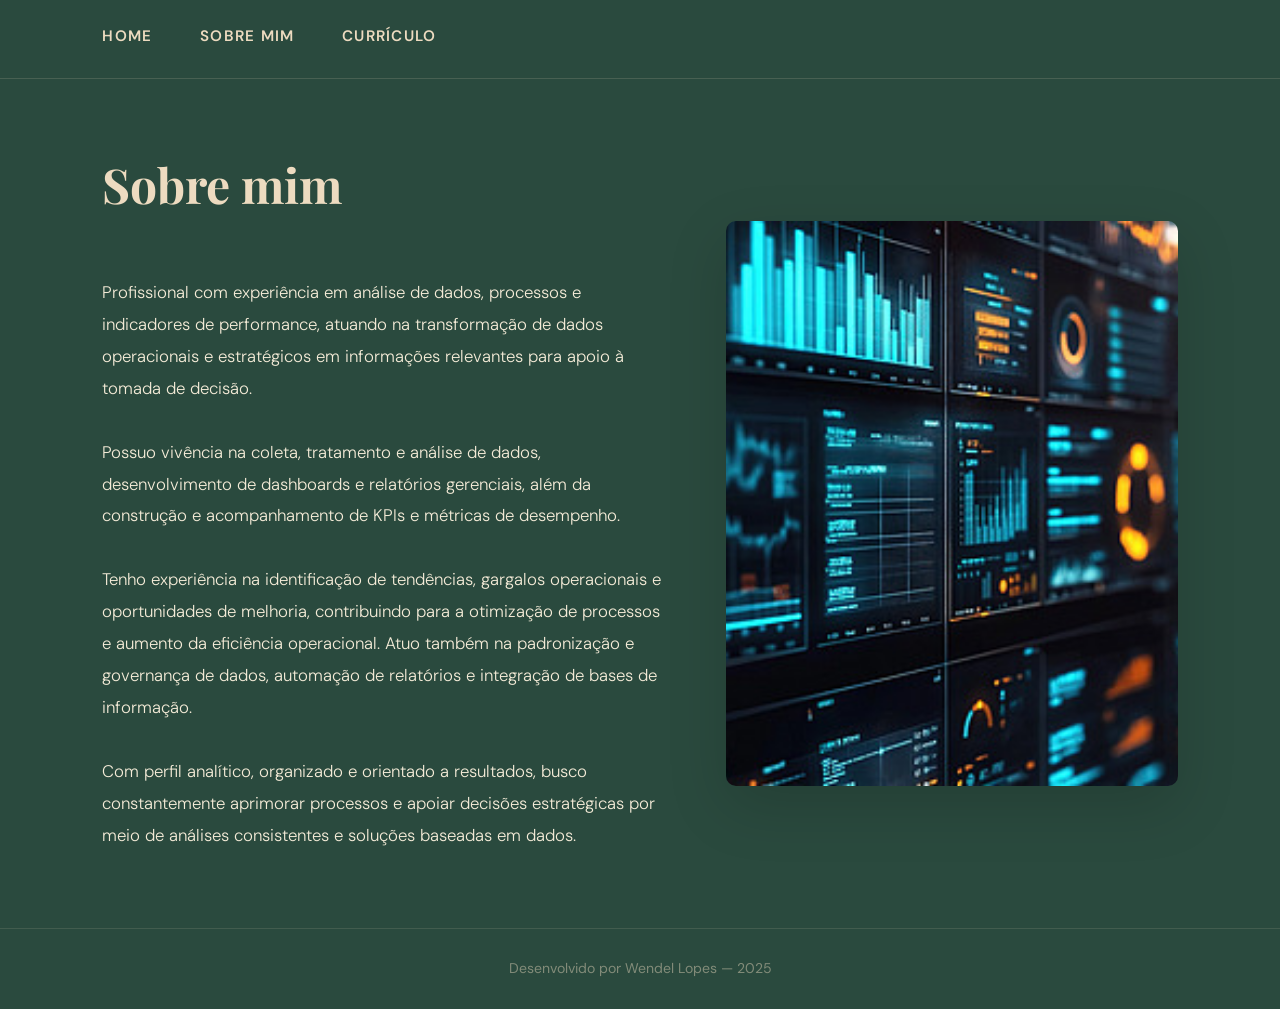
==== about.html @ 4afd9ea7 "Add files via upload" ====
<!DOCTYPE html>
<html lang="pt-br">
<head>
    <meta charset="UTF-8">
    <meta http-equiv="X-UA-Compatible" content="IE=edge">
    <meta name="viewport" content="width=device-width, initial-scale=1.0">
    <title>Sobre mim — Wendel Lopes</title>
    <link rel="stylesheet" href="style.css">
</head>
<body>

    <header class="cabecalho">
        <nav class="cabecalho__menu">
            <a class="cabecalho__menu__link" href="index.html">Home</a>
            <a class="cabecalho__menu__link" href="about.html">Sobre mim</a>
            <a class="cabecalho__menu__link" href="curriculo.html">Currículo</a>
        </nav>
    </header>

    <main class="apresentacao home-layout">

        <section class="apresentacao__conteudo">
            <h1 class="apresentacao__conteudo__titulo">Sobre mim</h1>
            <p class="sobre-texto">
Profissional com experiência em análise de dados, processos e indicadores de performance, atuando na transformação de dados operacionais e estratégicos em informações relevantes para apoio à tomada de decisão.

Possuo vivência na coleta, tratamento e análise de dados, desenvolvimento de dashboards e relatórios gerenciais, além da construção e acompanhamento de KPIs e métricas de desempenho.

Tenho experiência na identificação de tendências, gargalos operacionais e oportunidades de melhoria, contribuindo para a otimização de processos e aumento da eficiência operacional. Atuo também na padronização e governança de dados, automação de relatórios e integração de bases de informação.

Com perfil analítico, organizado e orientado a resultados, busco constantemente aprimorar processos e apoiar decisões estratégicas por meio de análises consistentes e soluções baseadas em dados.
            </p>
        </section>

        <img class="apresentacao__imagem" src="imagem pagina 2.jpg" alt="Wendel Lopes">

    </main>

    <footer class="rodape">
        <p>Desenvolvido por Wendel Lopes &mdash; 2025</p>
    </footer>

</body>
</html>
---- style.css ----
@import url('https://fonts.googleapis.com/css2?family=Playfair+Display:wght@700;900&family=DM+Sans:wght@300;400;500;600&display=swap');

:root {
    --verde-escuro:   #2A4A3E;
    --verde-medio:    #3C6255;
    --verde-claro:    #4E7A68;
    --creme:          #EDDBC0;
    --creme-claro:    #F5ECD8;
    --creme-hover:    #EAE7B1;
    --texto-escuro:   #1A1A1A;
    --texto-medio:    #3A3A3A;
    --branco:         #FFFFFF;
    --sombra:         rgba(0,0,0,0.15);

    --fonte-titulo:  'Playfair Display', serif;
    --fonte-corpo:   'DM Sans', sans-serif;

    --raio:   10px;
    --trans:  0.3s ease;
}

*, *::before, *::after {
    margin: 0;
    padding: 0;
    box-sizing: border-box;
}

html { scroll-behavior: smooth; }

body {
    background-color: var(--verde-escuro);
    color: var(--texto-escuro);
    font-family: var(--fonte-corpo);
    min-height: 100vh;
    display: flex;
    flex-direction: column;
    line-height: 1.7;
}

/* ── HEADER ── */
.cabecalho {
    padding: 24px 8%;
    position: sticky;
    top: 0;
    z-index: 100;
    background-color: var(--verde-escuro);
    border-bottom: 1px solid rgba(237,219,192,0.15);
    backdrop-filter: blur(8px);
}

.cabecalho__menu {
    display: flex;
    gap: 48px;
    align-items: center;
}

.cabecalho__menu__link {
    font-family: var(--fonte-corpo);
    font-size: 0.95rem;
    font-weight: 600;
    letter-spacing: 0.08em;
    text-transform: uppercase;
    color: var(--creme);
    text-decoration: none;
    position: relative;
    padding-bottom: 4px;
    transition: color var(--trans);
}

.cabecalho__menu__link::after {
    content: '';
    position: absolute;
    bottom: 0; left: 0;
    width: 0; height: 2px;
    background: var(--creme-hover);
    transition: width var(--trans);
}

.cabecalho__menu__link:hover { color: var(--creme-hover); }
.cabecalho__menu__link:hover::after { width: 100%; }

/* ── MAIN / LAYOUTS ── */
.apresentacao {
    flex: 1;
    display: flex;
    padding: 6% 8%;
    gap: 64px;
}

.home-layout {
    flex-direction: row;
    align-items: center;
    justify-content: space-between;
}

.curriculo-layout {
    flex-direction: column;
    align-items: center;
    justify-content: flex-start;
}

/* ── CONTEÚDO ── */
.apresentacao__conteudo {
    display: flex;
    flex-direction: column;
    gap: 32px;
}

.home-layout .apresentacao__conteudo   { width: 52%; }
.curriculo-layout .apresentacao__conteudo { width: 100%; max-width: 860px; }

.apresentacao__conteudo__titulo {
    font-family: var(--fonte-titulo);
    font-size: clamp(2rem, 4vw, 3rem);
    font-weight: 700;
    color: var(--creme);
    line-height: 1.2;
}

.titulo-destaque {
    color: var(--creme-hover);
    font-style: italic;
}

.apresentacao__conteudo__texto {
    font-size: 1.05rem;
    color: var(--creme-claro);
    line-height: 1.8;
    font-weight: 300;
}

/* ── IMAGEM ── */
.apresentacao__imagem {
    width: 42%;
    max-width: 460px;
    height: auto;
    border-radius: var(--raio);
    object-fit: cover;
    box-shadow: 0 20px 60px var(--sombra);
    aspect-ratio: 4/5;
}

.curriculo-layout .apresentacao__imagem { display: none; }

/* ── LINKS / REDES ── */
.apresentacao__links {
    display: flex;
    flex-direction: column;
    gap: 16px;
}

.apresentacao__links__subtitulo {
    font-family: var(--fonte-corpo);
    font-weight: 500;
    font-size: 0.85rem;
    letter-spacing: 0.12em;
    text-transform: uppercase;
    color: rgba(237,219,192,0.6);
    margin-bottom: 4px;
}

.apresentacao__links__navegacao {
    display: flex;
    align-items: center;
    gap: 12px;
    max-width: 320px;
    padding: 14px 20px;
    border-radius: var(--raio);
    font-size: 0.95rem;
    font-weight: 500;
    font-family: var(--fonte-corpo);
    color: var(--creme);
    text-decoration: none;
    border: 1px solid rgba(237,219,192,0.3);
    background: rgba(237,219,192,0.05);
    transition: background var(--trans), border-color var(--trans), transform var(--trans);
}

.apresentacao__links__navegacao:hover {
    background: rgba(237,219,192,0.12);
    border-color: var(--creme);
    transform: translateX(4px);
}

.imagens_links {
    width: 20px;
    height: 20px;
    filter: brightness(0) invert(1) opacity(0.8);
}

/* ── CURRÍCULO ── */
.secao-titulo {
    font-family: var(--fonte-titulo);
    font-size: 1.6rem;
    font-weight: 700;
    color: var(--creme);
    padding-bottom: 12px;
    border-bottom: 1px solid rgba(237,219,192,0.25);
    margin-bottom: 8px;
}

.lista-curriculo {
    list-style: none;
    margin: 0;
    display: flex;
    flex-direction: column;
    gap: 24px;
}

.experiencia {
    background: rgba(237,219,192,0.06);
    border: 1px solid rgba(237,219,192,0.12);
    border-radius: var(--raio);
    padding: 28px 32px;
    transition: background var(--trans);
}

.experiencia:hover {
    background: rgba(237,219,192,0.1);
}

.experiencia__cargo {
    font-family: var(--fonte-titulo);
    font-size: 1.15rem;
    font-weight: 700;
    color: var(--creme);
    margin-bottom: 6px;
}

.experiencia__empresa {
    font-size: 0.88rem;
    font-weight: 600;
    letter-spacing: 0.07em;
    text-transform: uppercase;
    color: var(--creme-hover);
    margin-bottom: 4px;
}

.periodo {
    display: inline-block;
    font-size: 0.82rem;
    font-weight: 500;
    color: rgba(237,219,192,0.55);
    background: rgba(237,219,192,0.08);
    padding: 3px 10px;
    border-radius: 20px;
    margin-bottom: 16px;
    letter-spacing: 0.04em;
}

.descricao {
    font-size: 0.97rem;
    color: var(--creme-claro);
    line-height: 1.85;
    font-weight: 300;
}

/* listas de formação e estudos */
.lista-simples {
    list-style: none;
    margin: 0;
    display: flex;
    flex-direction: column;
    gap: 12px;
}

.lista-simples li {
    font-family: var(--fonte-corpo);
    font-size: 0.97rem;
    color: var(--creme-claro);
    font-weight: 300;
    padding-left: 20px;
    position: relative;
    line-height: 1.6;
    margin-bottom: 0;
}

.lista-simples li::before {
    content: '▸';
    position: absolute;
    left: 0;
    color: var(--creme-hover);
    font-size: 0.85rem;
}

/* ── SOBRE MIM ── */
.sobre-texto {
    font-size: 1.05rem;
    color: var(--creme-claro);
    line-height: 1.9;
    font-weight: 300;
    white-space: pre-line;
}

/* ── RODAPÉ ── */
.rodape {
    background-color: var(--verde-escuro);
    border-top: 1px solid rgba(237,219,192,0.12);
    padding: 28px 8%;
    text-align: center;
    font-family: var(--fonte-corpo);
    font-size: 0.88rem;
    font-weight: 400;
    color: rgba(237,219,192,0.45);
    margin-top: auto;
}

/* ── RESPONSIVO ── */
@media (max-width: 1024px) {
    .apresentacao { padding: 8% 5%; gap: 40px; }
    .home-layout { flex-direction: column-reverse; align-items: center; text-align: center; }
    .home-layout .apresentacao__conteudo { width: 100%; align-items: center; }
    .apresentacao__links { align-items: center; }
    .apresentacao__imagem { width: 70%; max-width: 320px; }
    .cabecalho__menu { gap: 28px; justify-content: center; }
}

@media (max-width: 600px) {
    .apresentacao__conteudo__titulo { font-size: 1.75rem; }
    .cabecalho__menu { gap: 20px; }
    .cabecalho__menu__link { font-size: 0.82rem; }
    .experiencia { padding: 20px 18px; }
}
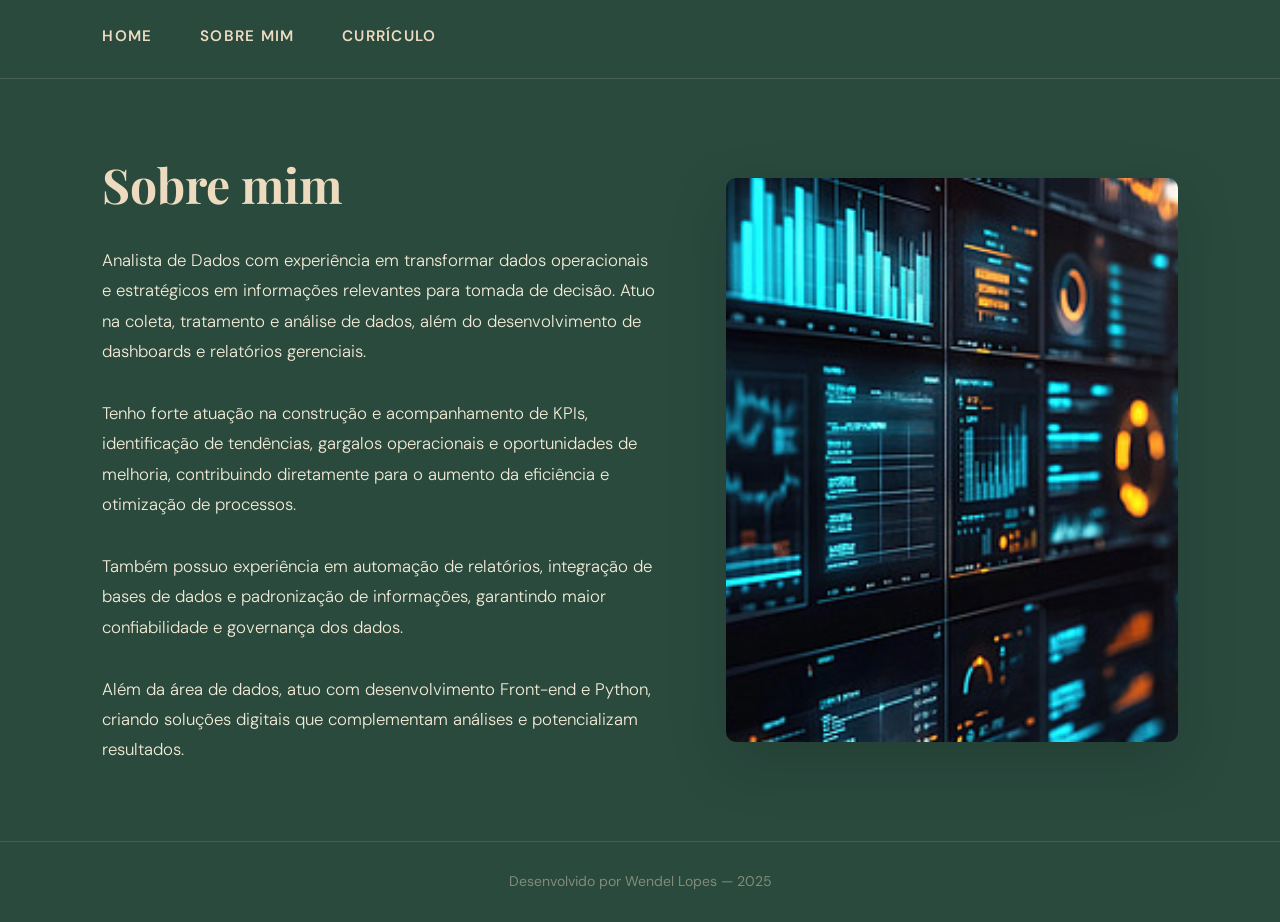
==== commit 2726342e: "Add files via upload" ====
--- a/about.html
+++ b/about.html
@@ -21,15 +21,27 @@
 
         <section class="apresentacao__conteudo">
             <h1 class="apresentacao__conteudo__titulo">Sobre mim</h1>
-            <p class="sobre-texto">
-Profissional com experiência em análise de dados, processos e indicadores de performance, atuando na transformação de dados operacionais e estratégicos em informações relevantes para apoio à tomada de decisão.
+            <p class="apresentacao__conteudo__texto">
+                Analista de Dados com experiência em transformar dados operacionais e estratégicos
+                em informações relevantes para tomada de decisão. Atuo na coleta, tratamento e análise
+                de dados, além do desenvolvimento de dashboards e relatórios gerenciais.
+                </p>
 
-Possuo vivência na coleta, tratamento e análise de dados, desenvolvimento de dashboards e relatórios gerenciais, além da construção e acompanhamento de KPIs e métricas de desempenho.
+                <p class="apresentacao__conteudo__texto">
+                Tenho forte atuação na construção e acompanhamento de KPIs, identificação de tendências,
+                gargalos operacionais e oportunidades de melhoria, contribuindo diretamente para o aumento
+                da eficiência e otimização de processos.
+                </p>
 
-Tenho experiência na identificação de tendências, gargalos operacionais e oportunidades de melhoria, contribuindo para a otimização de processos e aumento da eficiência operacional. Atuo também na padronização e governança de dados, automação de relatórios e integração de bases de informação.
+                <p class="apresentacao__conteudo__texto">
+                Também possuo experiência em automação de relatórios, integração de bases de dados e
+                padronização de informações, garantindo maior confiabilidade e governança dos dados.
+                </p>
 
-Com perfil analítico, organizado e orientado a resultados, busco constantemente aprimorar processos e apoiar decisões estratégicas por meio de análises consistentes e soluções baseadas em dados.
-            </p>
+                <p class="apresentacao__conteudo__texto">
+                Além da área de dados, atuo com desenvolvimento Front-end e Python, criando soluções
+                digitais que complementam análises e potencializam resultados.
+                </p>
         </section>
 
         <img class="apresentacao__imagem" src="imagem pagina 2.jpg" alt="Wendel Lopes">
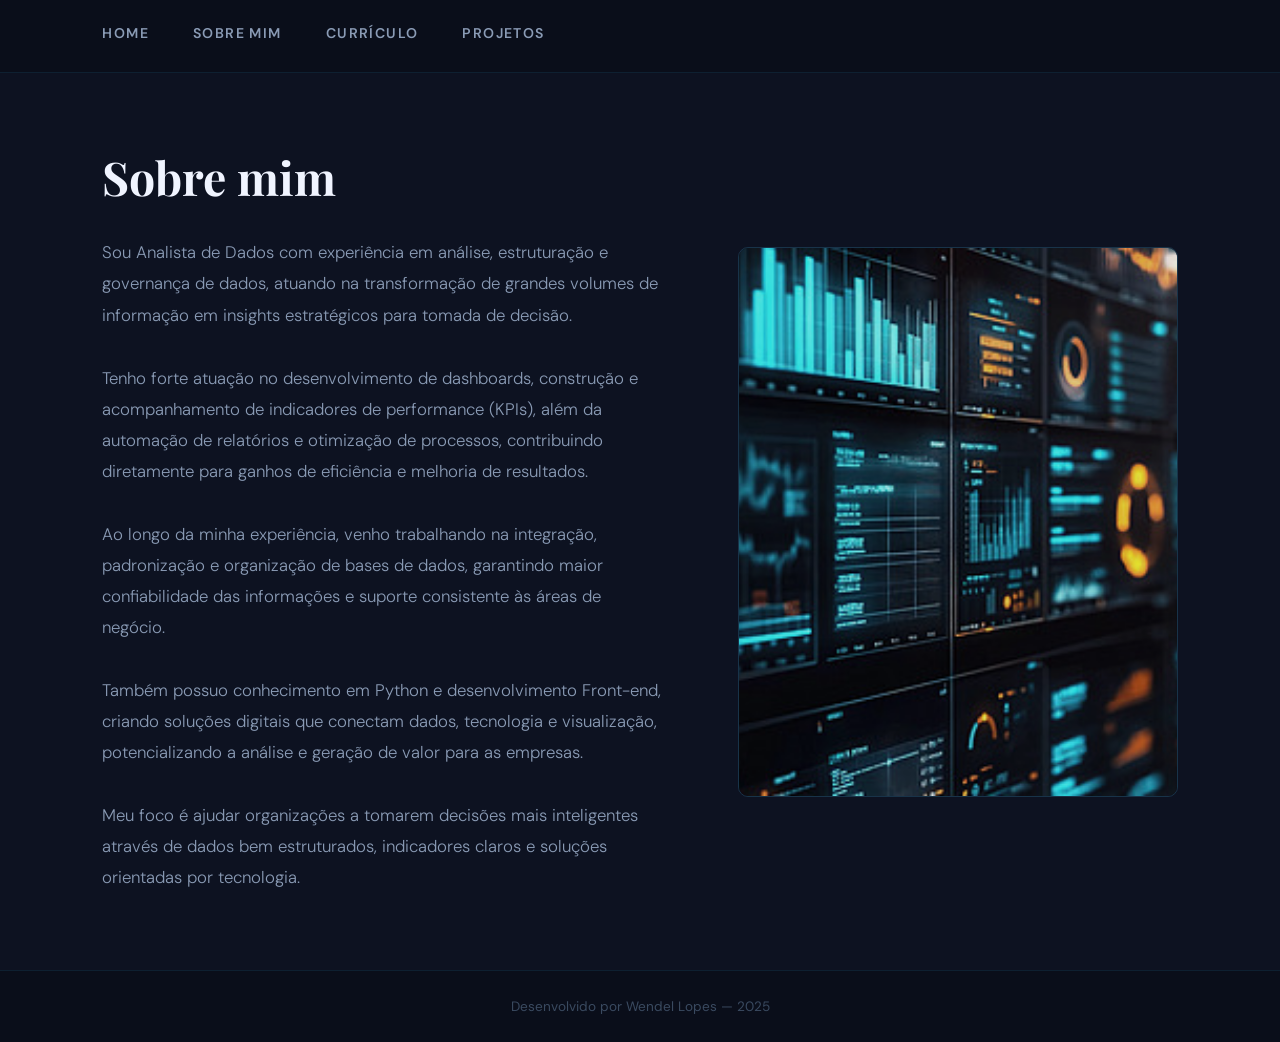
==== commit e0ccba0f: "Add files via upload" ====
--- a/about.html
+++ b/about.html
@@ -14,6 +14,7 @@
             <a class="cabecalho__menu__link" href="index.html">Home</a>
             <a class="cabecalho__menu__link" href="about.html">Sobre mim</a>
             <a class="cabecalho__menu__link" href="curriculo.html">Currículo</a>
+            <a class="cabecalho__menu__link" href="projetos.html">Projetos</a>
         </nav>
     </header>
 
@@ -22,26 +23,17 @@
         <section class="apresentacao__conteudo">
             <h1 class="apresentacao__conteudo__titulo">Sobre mim</h1>
             <p class="apresentacao__conteudo__texto">
-                Analista de Dados com experiência em transformar dados operacionais e estratégicos
-                em informações relevantes para tomada de decisão. Atuo na coleta, tratamento e análise
-                de dados, além do desenvolvimento de dashboards e relatórios gerenciais.
+                Sou Analista de Dados com experiência em análise, estruturação e governança de dados, atuando na transformação de grandes volumes de informação em insights estratégicos para tomada de decisão.</p>
+                <p class="apresentacao__conteudo__texto">
+                Tenho forte atuação no desenvolvimento de dashboards, construção e acompanhamento de indicadores de performance (KPIs), além da automação de relatórios e otimização de processos, contribuindo diretamente para ganhos de eficiência e melhoria de resultados.</p>
+                <p class="apresentacao__conteudo__texto">
+                Ao longo da minha experiência, venho trabalhando na integração, padronização e organização de bases de dados, garantindo maior confiabilidade das informações e suporte consistente às áreas de negócio.</p>
+                <p class="apresentacao__conteudo__texto">
+                Também possuo conhecimento em Python e desenvolvimento Front-end, criando soluções digitais que conectam dados, tecnologia e visualização, potencializando a análise e geração de valor para as empresas. </p>
+                <p class="apresentacao__conteudo__texto">
+                Meu foco é ajudar organizações a tomarem decisões mais inteligentes através de dados bem estruturados, indicadores claros e soluções orientadas por tecnologia.
                 </p>
-
-                <p class="apresentacao__conteudo__texto">
-                Tenho forte atuação na construção e acompanhamento de KPIs, identificação de tendências,
-                gargalos operacionais e oportunidades de melhoria, contribuindo diretamente para o aumento
-                da eficiência e otimização de processos.
-                </p>
-
-                <p class="apresentacao__conteudo__texto">
-                Também possuo experiência em automação de relatórios, integração de bases de dados e
-                padronização de informações, garantindo maior confiabilidade e governança dos dados.
-                </p>
-
-                <p class="apresentacao__conteudo__texto">
-                Além da área de dados, atuo com desenvolvimento Front-end e Python, criando soluções
-                digitais que complementam análises e potencializam resultados.
-                </p>
+                
         </section>
 
         <img class="apresentacao__imagem" src="imagem pagina 2.jpg" alt="Wendel Lopes">
--- a/style.css
+++ b/style.css
@@ -1,35 +1,32 @@
 @import url('https://fonts.googleapis.com/css2?family=Playfair+Display:wght@700;900&family=DM+Sans:wght@300;400;500;600&display=swap');
 
 :root {
-    --verde-escuro:   #2A4A3E;
-    --verde-medio:    #3C6255;
-    --verde-claro:    #4E7A68;
-    --creme:          #EDDBC0;
-    --creme-claro:    #F5ECD8;
-    --creme-hover:    #EAE7B1;
-    --texto-escuro:   #1A1A1A;
-    --texto-medio:    #3A3A3A;
-    --branco:         #FFFFFF;
-    --sombra:         rgba(0,0,0,0.15);
-
-    --fonte-titulo:  'Playfair Display', serif;
-    --fonte-corpo:   'DM Sans', sans-serif;
-
-    --raio:   10px;
-    --trans:  0.3s ease;
-}
-
-*, *::before, *::after {
-    margin: 0;
-    padding: 0;
-    box-sizing: border-box;
-}
-
+    --bg-deep:      #0A0E1A;
+    --bg-base:      #0D1221;
+    --bg-raised:    #111827;
+    --bg-surface:   #1A2540;
+    --azul:         #38BDF8;
+    --azul-escuro:  #0EA5E9;
+    --azul-dim:     rgba(56,189,248,0.12);
+    --azul-border:  rgba(56,189,248,0.22);
+    --texto-prim:   #F0F4FF;
+    --texto-sec:    #8A9BB5;
+    --texto-hint:   #3A4A60;
+    --borda:        rgba(56,189,248,0.1);
+
+    --fonte-titulo: 'Playfair Display', serif;
+    --fonte-corpo:  'DM Sans', sans-serif;
+
+    --raio:  10px;
+    --trans: 0.25s ease;
+}
+
+*, *::before, *::after { margin: 0; padding: 0; box-sizing: border-box; }
 html { scroll-behavior: smooth; }
 
 body {
-    background-color: var(--verde-escuro);
-    color: var(--texto-escuro);
+    background-color: var(--bg-base);
+    color: var(--texto-prim);
     font-family: var(--fonte-corpo);
     min-height: 100vh;
     display: flex;
@@ -39,28 +36,24 @@
 
 /* ── HEADER ── */
 .cabecalho {
-    padding: 24px 8%;
+    padding: 22px 8%;
     position: sticky;
     top: 0;
     z-index: 100;
-    background-color: var(--verde-escuro);
-    border-bottom: 1px solid rgba(237,219,192,0.15);
-    backdrop-filter: blur(8px);
-}
-
-.cabecalho__menu {
-    display: flex;
-    gap: 48px;
-    align-items: center;
-}
+    background-color: var(--bg-deep);
+    border-bottom: 1px solid var(--borda);
+    backdrop-filter: blur(10px);
+}
+
+.cabecalho__menu { display: flex; gap: 44px; align-items: center; }
 
 .cabecalho__menu__link {
     font-family: var(--fonte-corpo);
-    font-size: 0.95rem;
+    font-size: 0.88rem;
     font-weight: 600;
-    letter-spacing: 0.08em;
+    letter-spacing: 0.1em;
     text-transform: uppercase;
-    color: var(--creme);
+    color: var(--texto-sec);
     text-decoration: none;
     position: relative;
     padding-bottom: 4px;
@@ -72,14 +65,15 @@
     position: absolute;
     bottom: 0; left: 0;
     width: 0; height: 2px;
-    background: var(--creme-hover);
+    background: var(--azul);
+    border-radius: 2px;
     transition: width var(--trans);
 }
 
-.cabecalho__menu__link:hover { color: var(--creme-hover); }
+.cabecalho__menu__link:hover { color: var(--azul); }
 .cabecalho__menu__link:hover::after { width: 100%; }
 
-/* ── MAIN / LAYOUTS ── */
+/* ── MAIN ── */
 .apresentacao {
     flex: 1;
     display: flex;
@@ -106,56 +100,53 @@
     gap: 32px;
 }
 
-.home-layout .apresentacao__conteudo   { width: 52%; }
+.home-layout .apresentacao__conteudo    { width: 52%; }
 .curriculo-layout .apresentacao__conteudo { width: 100%; max-width: 860px; }
 
 .apresentacao__conteudo__titulo {
     font-family: var(--fonte-titulo);
-    font-size: clamp(2rem, 4vw, 3rem);
+    font-size: clamp(1.9rem, 4vw, 2.9rem);
     font-weight: 700;
-    color: var(--creme);
+    color: var(--texto-prim);
     line-height: 1.2;
 }
 
 .titulo-destaque {
-    color: var(--creme-hover);
+    color: var(--azul);
     font-style: italic;
 }
 
 .apresentacao__conteudo__texto {
     font-size: 1.05rem;
-    color: var(--creme-claro);
-    line-height: 1.8;
+    color: var(--texto-sec);
+    line-height: 1.85;
     font-weight: 300;
 }
 
 /* ── IMAGEM ── */
 .apresentacao__imagem {
     width: 42%;
-    max-width: 460px;
+    max-width: 440px;
     height: auto;
     border-radius: var(--raio);
     object-fit: cover;
-    box-shadow: 0 20px 60px var(--sombra);
+    border: 1px solid var(--azul-border);
     aspect-ratio: 4/5;
+    filter: brightness(0.9) saturate(0.85);
 }
 
 .curriculo-layout .apresentacao__imagem { display: none; }
 
 /* ── LINKS / REDES ── */
-.apresentacao__links {
-    display: flex;
-    flex-direction: column;
-    gap: 16px;
-}
+.apresentacao__links { display: flex; flex-direction: column; gap: 14px; }
 
 .apresentacao__links__subtitulo {
     font-family: var(--fonte-corpo);
-    font-weight: 500;
-    font-size: 0.85rem;
-    letter-spacing: 0.12em;
+    font-weight: 600;
+    font-size: 0.78rem;
+    letter-spacing: 0.14em;
     text-transform: uppercase;
-    color: rgba(237,219,192,0.6);
+    color: var(--texto-hint);
     margin-bottom: 4px;
 }
 
@@ -163,40 +154,55 @@
     display: flex;
     align-items: center;
     gap: 12px;
-    max-width: 320px;
-    padding: 14px 20px;
+    max-width: 300px;
+    padding: 13px 18px;
     border-radius: var(--raio);
-    font-size: 0.95rem;
+    font-size: 0.92rem;
     font-weight: 500;
     font-family: var(--fonte-corpo);
-    color: var(--creme);
+    color: var(--texto-sec);
     text-decoration: none;
-    border: 1px solid rgba(237,219,192,0.3);
-    background: rgba(237,219,192,0.05);
-    transition: background var(--trans), border-color var(--trans), transform var(--trans);
+    border: 1px solid var(--borda);
+    background: var(--azul-dim);
+    transition: background var(--trans), border-color var(--trans), color var(--trans), transform var(--trans);
 }
 
 .apresentacao__links__navegacao:hover {
-    background: rgba(237,219,192,0.12);
-    border-color: var(--creme);
-    transform: translateX(4px);
+    background: rgba(56,189,248,0.16);
+    border-color: var(--azul);
+    color: var(--azul);
+    transform: translateX(5px);
 }
 
 .imagens_links {
-    width: 20px;
-    height: 20px;
-    filter: brightness(0) invert(1) opacity(0.8);
-}
-
-/* ── CURRÍCULO ── */
+    width: 18px;
+    height: 18px;
+    filter: brightness(0) invert(0.6);
+    transition: filter var(--trans);
+}
+
+.apresentacao__links__navegacao:hover .imagens_links {
+    filter: brightness(0) saturate(100%) invert(67%) sepia(80%) saturate(400%) hue-rotate(170deg);
+}
+
+/* ── SOBRE MIM ── */
+.sobre-texto {
+    font-size: 1.05rem;
+    color: var(--texto-sec);
+    line-height: 1.9;
+    font-weight: 300;
+    white-space: pre-line;
+}
+
+/* ── CURRÍCULO — seções ── */
 .secao-titulo {
     font-family: var(--fonte-titulo);
-    font-size: 1.6rem;
+    font-size: 1.5rem;
     font-weight: 700;
-    color: var(--creme);
+    color: var(--texto-prim);
     padding-bottom: 12px;
-    border-bottom: 1px solid rgba(237,219,192,0.25);
-    margin-bottom: 8px;
+    border-bottom: 1px solid var(--borda);
+    margin-bottom: 4px;
 }
 
 .lista-curriculo {
@@ -204,70 +210,76 @@
     margin: 0;
     display: flex;
     flex-direction: column;
-    gap: 24px;
-}
-
+    gap: 20px;
+}
+
+/* ── CARD DE EXPERIÊNCIA ── */
 .experiencia {
-    background: rgba(237,219,192,0.06);
-    border: 1px solid rgba(237,219,192,0.12);
-    border-radius: var(--raio);
-    padding: 28px 32px;
-    transition: background var(--trans);
+    background: var(--azul-dim);
+    border: 1px solid var(--azul-border);
+    border-left: 3px solid var(--azul);
+    border-radius: 0 var(--raio) var(--raio) 0;
+    padding: 24px 28px;
+    transition: background var(--trans), border-color var(--trans);
 }
 
 .experiencia:hover {
-    background: rgba(237,219,192,0.1);
+    background: rgba(56,189,248,0.09);
+    border-color: rgba(56,189,248,0.4);
+    border-left-color: var(--azul);
 }
 
 .experiencia__cargo {
     font-family: var(--fonte-titulo);
-    font-size: 1.15rem;
+    font-size: 1.1rem;
     font-weight: 700;
-    color: var(--creme);
+    color: var(--texto-prim);
+    margin-bottom: 4px;
+}
+
+.experiencia__empresa {
+    font-size: 0.82rem;
+    font-weight: 600;
+    letter-spacing: 0.09em;
+    text-transform: uppercase;
+    color: var(--azul);
     margin-bottom: 6px;
-}
-
-.experiencia__empresa {
-    font-size: 0.88rem;
-    font-weight: 600;
-    letter-spacing: 0.07em;
-    text-transform: uppercase;
-    color: var(--creme-hover);
-    margin-bottom: 4px;
+    opacity: 0.85;
 }
 
 .periodo {
     display: inline-block;
-    font-size: 0.82rem;
+    font-size: 0.78rem;
     font-weight: 500;
-    color: rgba(237,219,192,0.55);
-    background: rgba(237,219,192,0.08);
-    padding: 3px 10px;
+    color: var(--azul);
+    background: rgba(56,189,248,0.1);
+    border: 1px solid rgba(56,189,248,0.2);
+    padding: 2px 10px;
     border-radius: 20px;
     margin-bottom: 16px;
     letter-spacing: 0.04em;
 }
 
 .descricao {
-    font-size: 0.97rem;
-    color: var(--creme-claro);
+    font-size: 0.95rem;
+    color: var(--texto-sec);
     line-height: 1.85;
     font-weight: 300;
 }
 
-/* listas de formação e estudos */
+/* ── LISTAS SIMPLES (graduação / cursos) ── */
 .lista-simples {
     list-style: none;
     margin: 0;
     display: flex;
     flex-direction: column;
-    gap: 12px;
+    gap: 10px;
 }
 
 .lista-simples li {
     font-family: var(--fonte-corpo);
     font-size: 0.97rem;
-    color: var(--creme-claro);
+    color: var(--texto-sec);
     font-weight: 300;
     padding-left: 20px;
     position: relative;
@@ -279,29 +291,20 @@
     content: '▸';
     position: absolute;
     left: 0;
-    color: var(--creme-hover);
-    font-size: 0.85rem;
-}
-
-/* ── SOBRE MIM ── */
-.sobre-texto {
-    font-size: 1.05rem;
-    color: var(--creme-claro);
-    line-height: 1.9;
-    font-weight: 300;
-    white-space: pre-line;
+    color: var(--azul);
+    font-size: 0.8rem;
+    top: 3px;
 }
 
 /* ── RODAPÉ ── */
 .rodape {
-    background-color: var(--verde-escuro);
-    border-top: 1px solid rgba(237,219,192,0.12);
-    padding: 28px 8%;
+    background-color: var(--bg-deep);
+    border-top: 1px solid var(--borda);
+    padding: 24px 8%;
     text-align: center;
     font-family: var(--fonte-corpo);
-    font-size: 0.88rem;
-    font-weight: 400;
-    color: rgba(237,219,192,0.45);
+    font-size: 0.85rem;
+    color: var(--texto-hint);
     margin-top: auto;
 }
 
@@ -311,13 +314,15 @@
     .home-layout { flex-direction: column-reverse; align-items: center; text-align: center; }
     .home-layout .apresentacao__conteudo { width: 100%; align-items: center; }
     .apresentacao__links { align-items: center; }
-    .apresentacao__imagem { width: 70%; max-width: 320px; }
+    .apresentacao__imagem { width: 65%; max-width: 300px; }
     .cabecalho__menu { gap: 28px; justify-content: center; }
+    .apresentacao__links__navegacao { max-width: 100%; width: 280px; }
 }
 
 @media (max-width: 600px) {
-    .apresentacao__conteudo__titulo { font-size: 1.75rem; }
-    .cabecalho__menu { gap: 20px; }
-    .cabecalho__menu__link { font-size: 0.82rem; }
-    .experiencia { padding: 20px 18px; }
-}
+    .apresentacao__conteudo__titulo { font-size: 1.7rem; }
+    .cabecalho__menu { gap: 18px; }
+    .cabecalho__menu__link { font-size: 0.78rem; }
+    .experiencia { padding: 18px 16px; }
+    .apresentacao { padding: 10% 5%; }
+}
